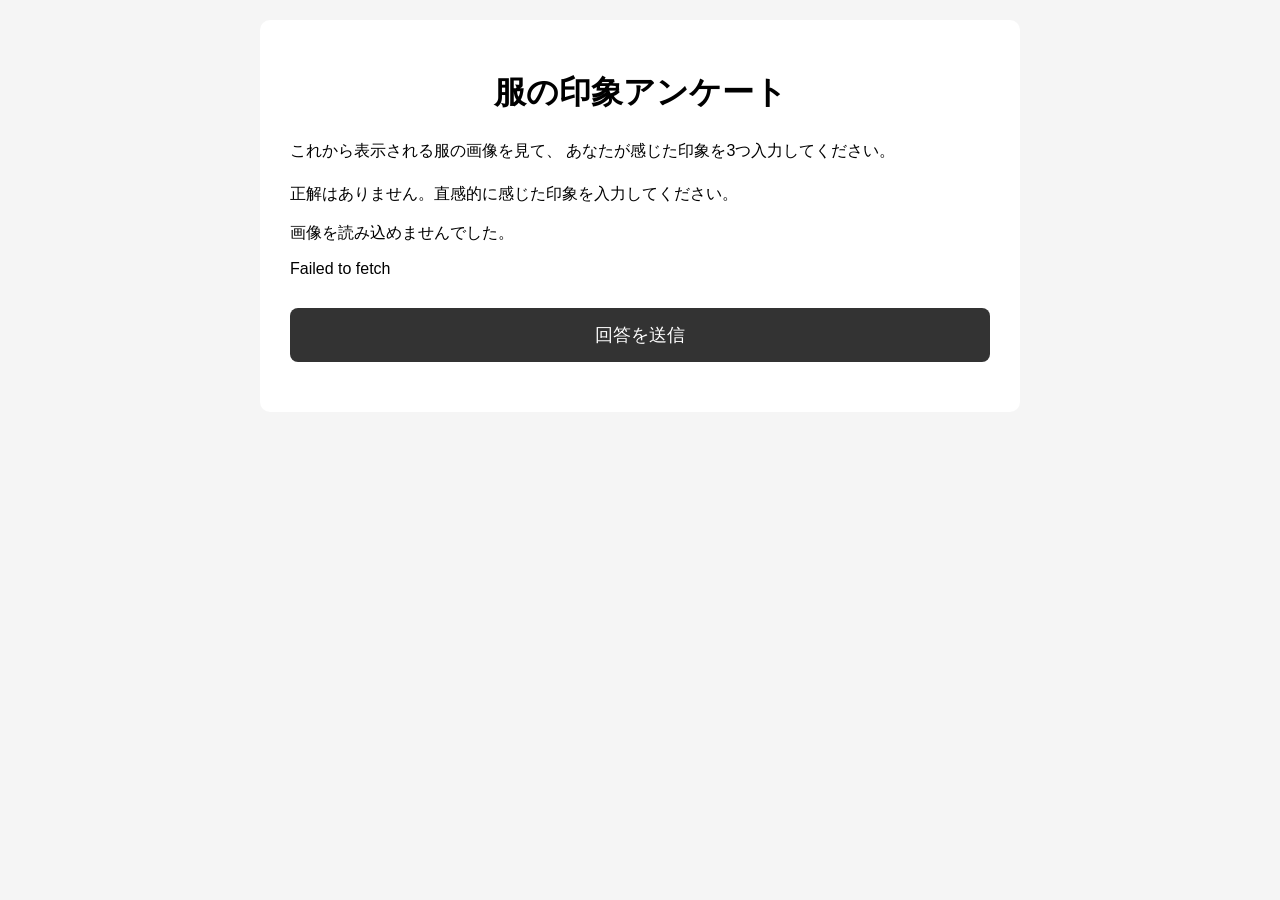
==== index.html @ c4a31cc7 "Add files via upload" ====
<!DOCTYPE html>
<html lang="ja">

<head>
    <meta charset="UTF-8">
    <meta name="viewport" content="width=device-width, initial-scale=1.0">

    <title>服の印象アンケート</title>

    <link rel="stylesheet" href="style.css">
</head>

<body>

<div class="container">

    <h1>服の印象アンケート</h1>

    <p class="description">
        これから表示される服の画像を見て、
        あなたが感じた印象を3つ入力してください。
    </p>

    <p class="description">
        正解はありません。直感的に感じた印象を入力してください。
    </p>

    <div id="questions"></div>

    <button id="submitButton" onclick="submitAnswers()">
        回答を送信
    </button>

    <p id="message"></p>

</div>

<script src="script.js"></script>

</body>
</html>
---- style.css ----
body {
    font-family: sans-serif;
    background: #f5f5f5;
    margin: 0;
    padding: 20px;
}

.container {
    max-width: 700px;
    margin: auto;
    background: white;
    padding: 30px;
    border-radius: 10px;
}

h1 {
    text-align: center;
}

.description {
    line-height: 1.7;
}

.question {
    margin-top: 35px;
    padding: 20px;
    border: 1px solid #ddd;
    border-radius: 10px;
}

.question img {
    display: block;
    width: 100%;
    max-width: 500px;
    margin: 15px auto;
    border-radius: 5px;
}

input {
    box-sizing: border-box;
    width: 100%;
    padding: 12px;
    margin-top: 8px;
    margin-bottom: 8px;
    font-size: 16px;
}

button {
    display: block;
    width: 100%;
    margin-top: 30px;
    padding: 15px;

    font-size: 18px;

    border: none;
    border-radius: 8px;

    background: #333;
    color: white;

    cursor: pointer;
}

button:hover {
    opacity: 0.8;
}

#message {
    text-align: center;
    margin-top: 20px;
    font-weight: bold;
}
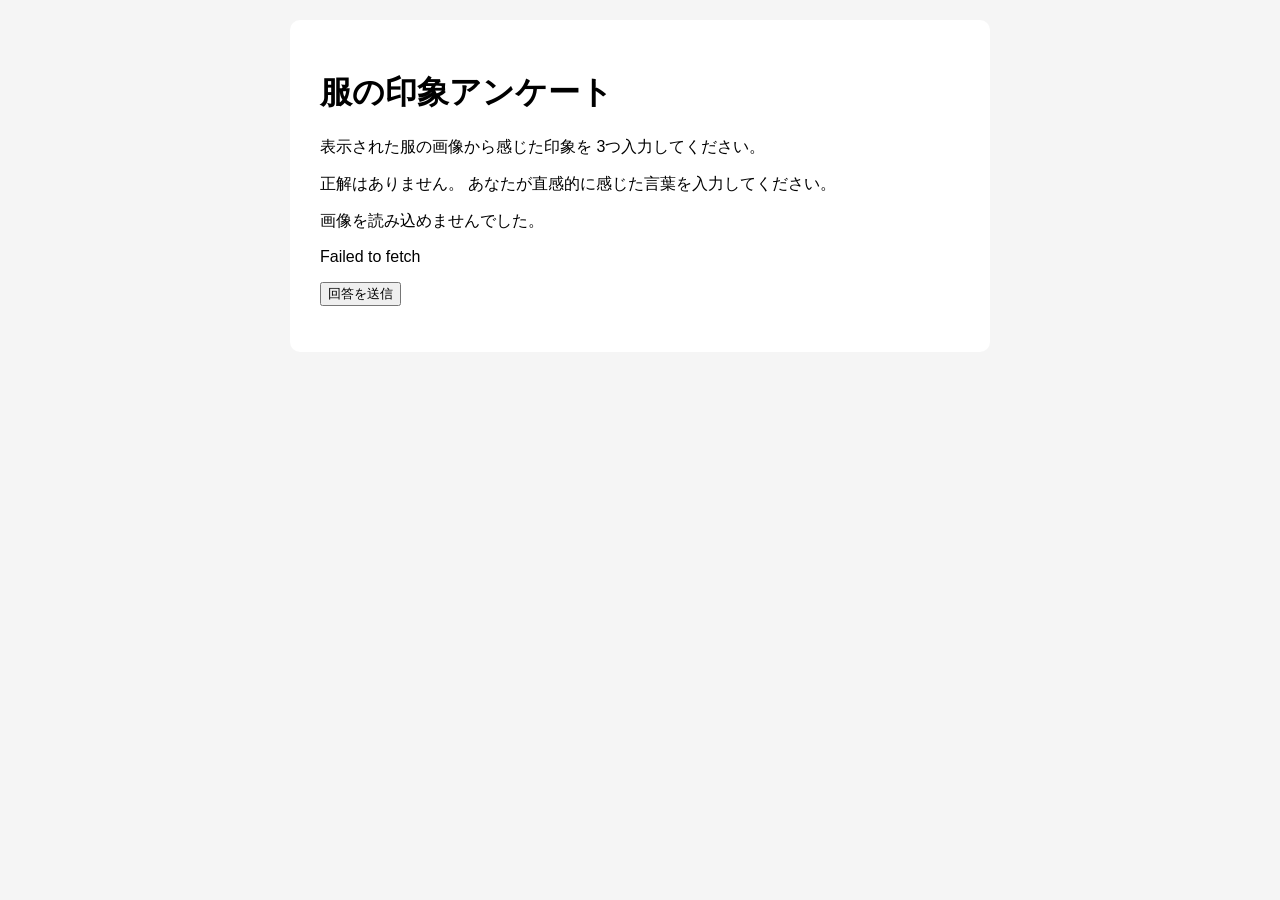
==== commit c55dcf53: "Update index.html" ====
--- a/index.html
+++ b/index.html
@@ -2,40 +2,198 @@
 <html lang="ja">
 
 <head>
+
     <meta charset="UTF-8">
-    <meta name="viewport" content="width=device-width, initial-scale=1.0">
 
-    <title>服の印象アンケート</title>
+    <meta
+        name="viewport"
+        content="width=device-width, initial-scale=1.0"
+    >
 
-    <link rel="stylesheet" href="style.css">
+    <title>
+        服の印象アンケート
+    </title>
+
+    <style>
+
+        body {
+
+            font-family: sans-serif;
+
+            max-width: 700px;
+
+            margin: auto;
+
+            padding: 20px;
+
+            background: #f5f5f5;
+
+        }
+
+
+        .container {
+
+            background: white;
+
+            padding: 30px;
+
+            border-radius: 10px;
+
+        }
+
+
+        .question {
+
+            margin-top: 40px;
+
+            padding: 20px;
+
+            border: 1px solid #ddd;
+
+            border-radius: 10px;
+
+        }
+
+
+        .question img {
+
+            display: block;
+
+            width: 100%;
+
+            max-width: 500px;
+
+            margin: 20px auto;
+
+        }
+
+
+        input {
+
+            box-sizing: border-box;
+
+            width: 100%;
+
+            padding: 10px;
+
+            margin-top: 5px;
+
+            margin-bottom: 15px;
+
+            font-size: 16px;
+
+        }
+
+    </style>
+
 </head>
+
 
 <body>
 
 <div class="container">
 
-    <h1>服の印象アンケート</h1>
+    <h1>
+        服の印象アンケート
+    </h1>
 
-    <p class="description">
-        これから表示される服の画像を見て、
-        あなたが感じた印象を3つ入力してください。
+
+    <p>
+        表示された服の画像から感じた印象を
+        3つ入力してください。
     </p>
 
-    <p class="description">
-        正解はありません。直感的に感じた印象を入力してください。
+
+    <p>
+        正解はありません。
+        あなたが直感的に感じた言葉を入力してください。
     </p>
 
-    <div id="questions"></div>
 
-    <button id="submitButton" onclick="submitAnswers()">
+    <div id="questions">
+
+        <p>
+            画像を読み込んでいます...
+        </p>
+
+    </div>
+
+
+    <button
+        id="submitButton"
+        onclick="submitAnswers()"
+    >
         回答を送信
     </button>
+
 
     <p id="message"></p>
 
 </div>
 
+
 <script src="script.js"></script>
 
+
+<script>
+
+// ========================================
+// 回答送信
+// ========================================
+
+function submitAnswers() {
+
+    const questions =
+        document.querySelectorAll(
+            ".question"
+        );
+
+
+    const answers = [];
+
+
+    questions.forEach(question => {
+
+        const image =
+            question.dataset.image;
+
+
+        const inputs =
+            question.querySelectorAll(
+                ".impression"
+            );
+
+
+        answers.push({
+
+            image: image,
+
+            impression1:
+                inputs[0].value,
+
+            impression2:
+                inputs[1].value,
+
+            impression3:
+                inputs[2].value
+
+        });
+
+    });
+
+
+    console.log(answers);
+
+
+    alert(
+        "回答データを取得しました。\n\n" +
+        "次の段階でGoogleスプレッドシートに送信します。"
+    );
+
+}
+
+</script>
+
 </body>
-</html>+
+</html>
